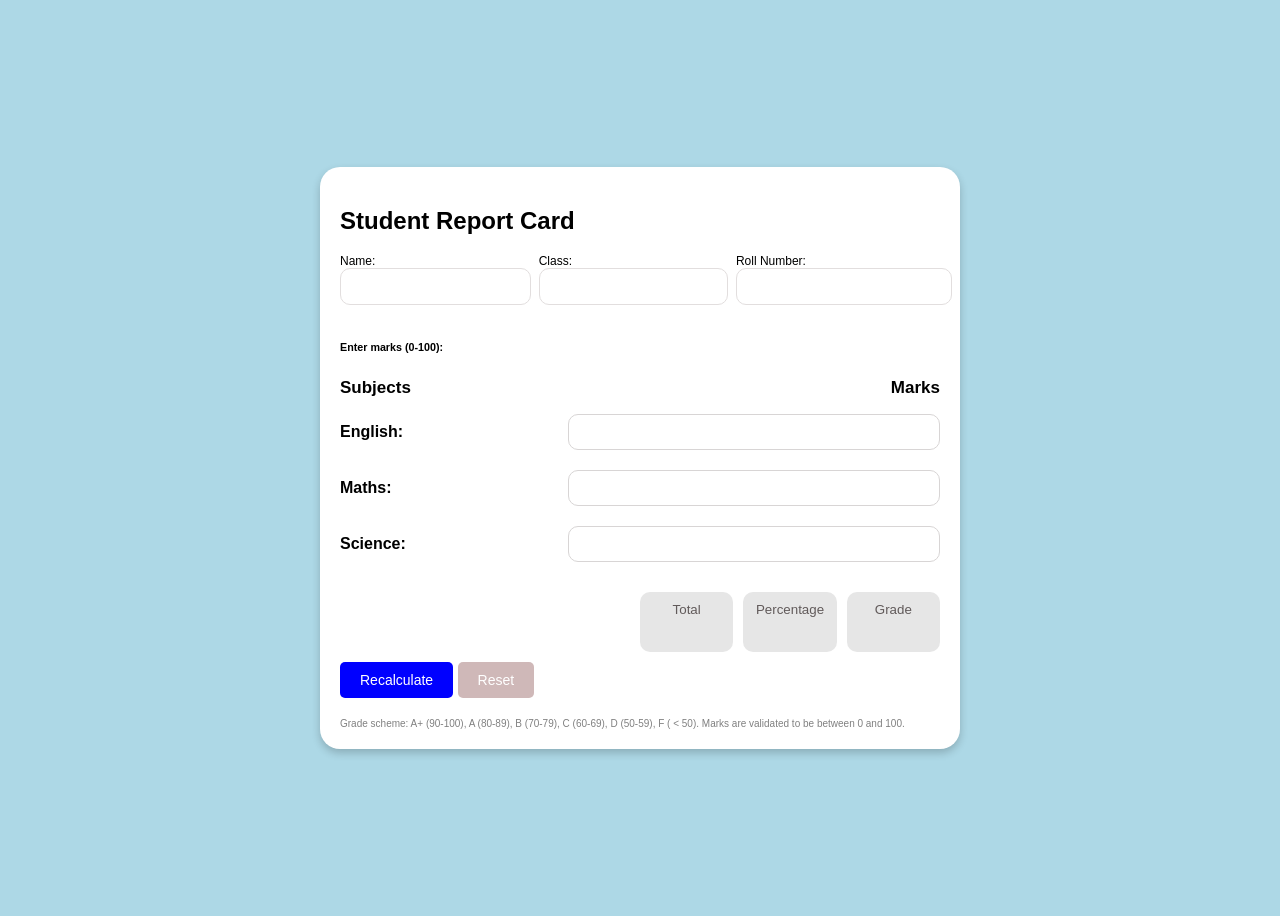
==== student-reportcard.html @ e886d570 "new repo for grade card" ====
<!DOCTYPE html>
<html lang="en">
<head>
    <meta charset="UTF-8">
    <meta name="viewport" content="width=device-width, initial-scale=1.0">
    <title>Student Report Card</title>
    <link rel="stylesheet" href="style.css">
</head>

<body>
    <form class="container">
        <h2>Student Report Card</h2>
            <ul>
              <div class="flexbox-container">
                    <li><label for="name">Name:</label>
                    <input type="text" id="name" name="name"></li>
              
                    <li><label for="class">Class:</label>
                    <input type="text" id="class" name="class"></li>
               
                    <li><label for="roll">Roll Number:</label>
                    <input type="number" id="roll" name="roll">
              </div>

            </ul>
            <h6>Enter marks (0-100):</h6>
            <div class="header"><header>Subjects</header>
            <header>Marks</header></div>
            <ul class="subject">
                <li>
                    <label for="english">English:</label>
                    <input type="number" id="english" name="english">
                </li>
                <li>
                    <label for="maths">Maths:</label>
                    <input type="number" id="maths" name="maths">
                </li>
                <li>
                    <label for="science">Science:</label>
                    <input type="number" id="science" name="science">
                </li>
            </ul>
            <div class="grid-container">
                <div id="total">Total<div id="total-value"></div></div>
                <div id="percentage">Percentage<div id="percentage-value"></div></div>
                <div id="grade">Grade<div id="grade-value"></div></div>
            </div>

            <button onclick="checkMarks()" type="submit" id="calculate">Recalculate</button>
            <button onclick="resetForm()" type="reset" id="reset">Reset</button>

            <footer class="footer">Grade scheme: A+ (90-100), A (80-89), B (70-79), C (60-69), D (50-59), F ( < 50). Marks are validated to be between 0 and 100.</footer>
    </form>

    <script src="reportcard.js"></script>

</body>
</html>
---- style.css ----
body {
    display: flex;
    justify-content: center;
    align-items: center;
    height: 100vh;
    background-color: lightblue;
    font-family: Arial, sans-serif;
}

.container {
    background-color: white;
    padding: 20px;
    border-radius: 20px;
    width: 600px;
    box-shadow: 0 4px 8px rgba(0, 0, 0, 0.2);
}

h6 {
    margin-top: 0px;
}

ul {
    list-style-type: none;
    padding: 0;
}

li {
    margin-bottom: 20px;
}

.footer {
    margin-top: 20px;
    font-size: 10px;
    color: gray;
}

.grid-container {
    display: grid;
    grid-template-columns: repeat(3, 1fr);
    gap: 10px;
    margin: 30px 0px 10px 300px;
    min-height: 60px;
}

#total,
#percentage,
#grade {

    background-color: rgb(230, 230, 230);
    padding: 10px;
    border-radius: 10px;
    color: rgb(97, 90, 90);
    text-align: center;
    font-size: smaller;
}

#name,
#class,
#roll {

    padding: 10px;
    border-radius: 10px;
    border: 1px solid rgb(226, 222, 222);
    width: 100%;

}

.flexbox-container {
    display: flex;
    flex-direction: row;
    width: 590px;
    gap: 30px;
    font-size: 12px;

}

#english,
#maths,
#science {
    padding: 10px;
    border-radius: 10px;
    border: 1px solid rgb(216, 213, 213);
    width: 350px;
    font-size: 12px;
}

.subject li {
    display: flex;
    justify-content: space-between;
    align-items: center;

}

.subject {
    font-weight: bolder;
}

.header {
    font-size: 17px;
    font-weight: bolder;
    margin-bottom: 10px;
    display: flex;
    justify-content: space-between;
}

#calculate {
    background-color: blue;
    color: white;
    border: none;
    padding: 10px 20px;
    border-radius: 5px;
    cursor: pointer;
    font-size: 14px;
}

#calculate:hover {
    background-color: rgb(9, 26, 82);
    color: white;
    transition: 0.3s;
    transform: scale(1.05);
}

#reset {
    background-color: rgb(207, 184, 184);
    color: white;
    border: none;
    padding: 10px 20px;
    border-radius: 5px;
    cursor: pointer;
    font-size: 14px;
}

#reset:hover {
    background-color: rgb(83, 80, 80);
    color: white;
    transition: 0.3s;
    transform: scale(1.05);
}
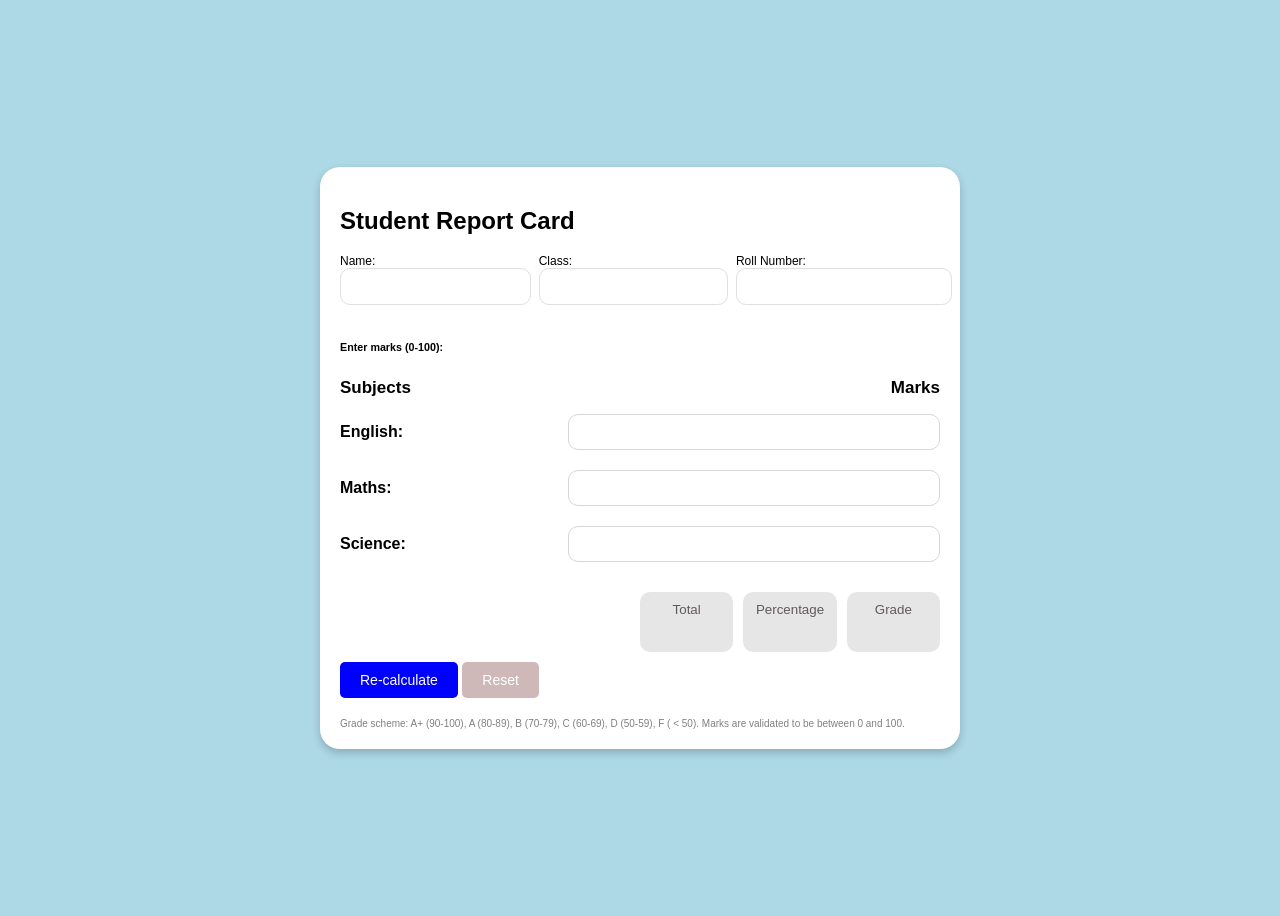
==== commit 0fd5c83e: "a dik tawh e" ====
--- a/student-reportcard.html
+++ b/student-reportcard.html
@@ -46,7 +46,7 @@
                 <div id="grade">Grade<div id="grade-value"></div></div>
             </div>
 
-            <button onclick="checkMarks()" type="submit" id="calculate">Recalculate</button>
+            <button onclick="checkMarks()" type="submit" id="calculate">Re-calculate</button>
             <button onclick="resetForm()" type="reset" id="reset">Reset</button>
 
             <footer class="footer">Grade scheme: A+ (90-100), A (80-89), B (70-79), C (60-69), D (50-59), F ( < 50). Marks are validated to be between 0 and 100.</footer>
